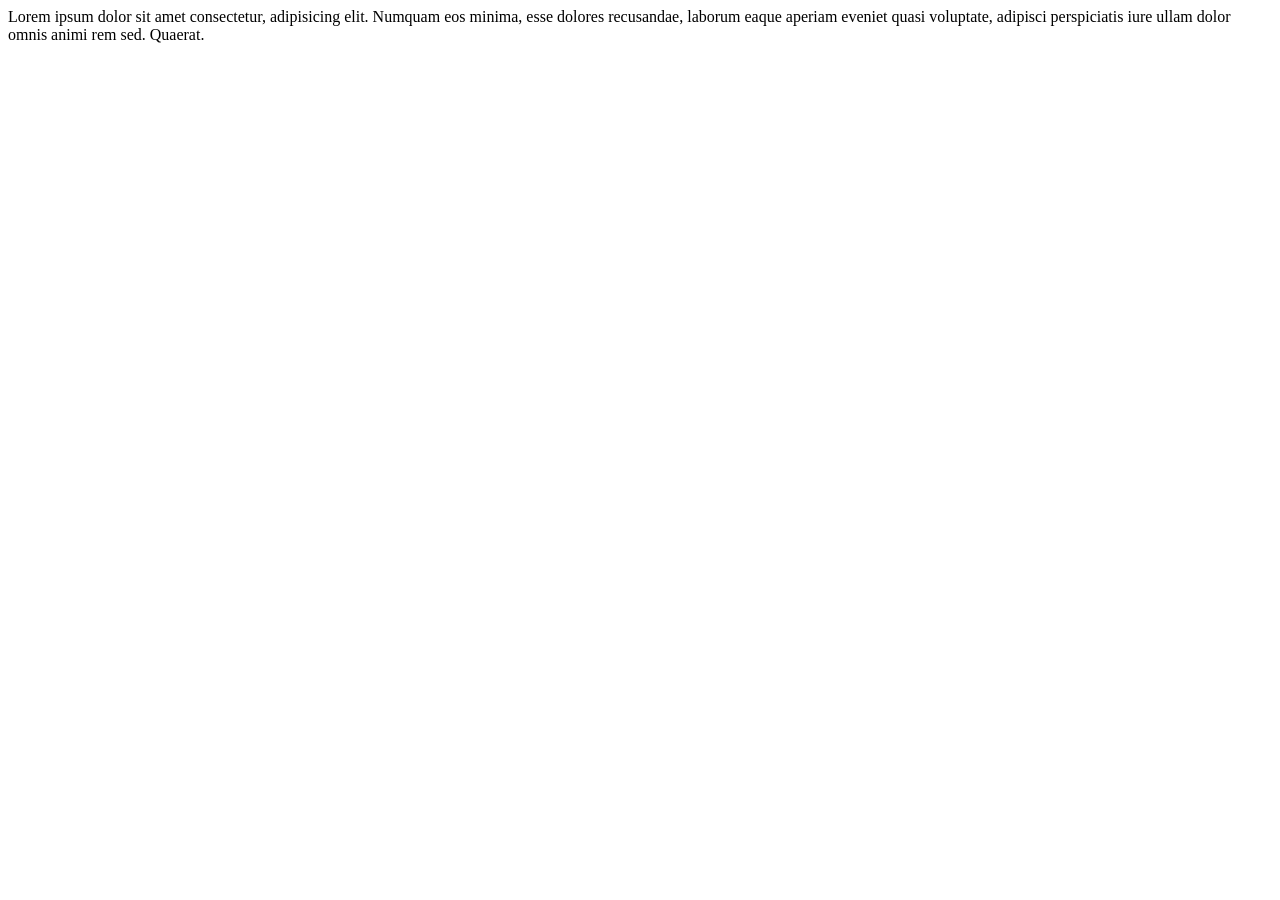
==== index.html @ 1e8eec1b "Add files via upload" ====
<!DOCTYPE html>
<html lang="en">
<head>
    <meta charset="UTF-8">
    <meta name="viewport" content="width=device-width, initial-scale=1.0">
    <title>Index</title>
</head>
<body>
    Lorem ipsum dolor sit amet consectetur, adipisicing elit. Numquam eos minima, esse dolores recusandae, laborum eaque aperiam eveniet quasi voluptate, adipisci perspiciatis iure ullam dolor omnis animi rem sed. Quaerat.
</body>
</html>
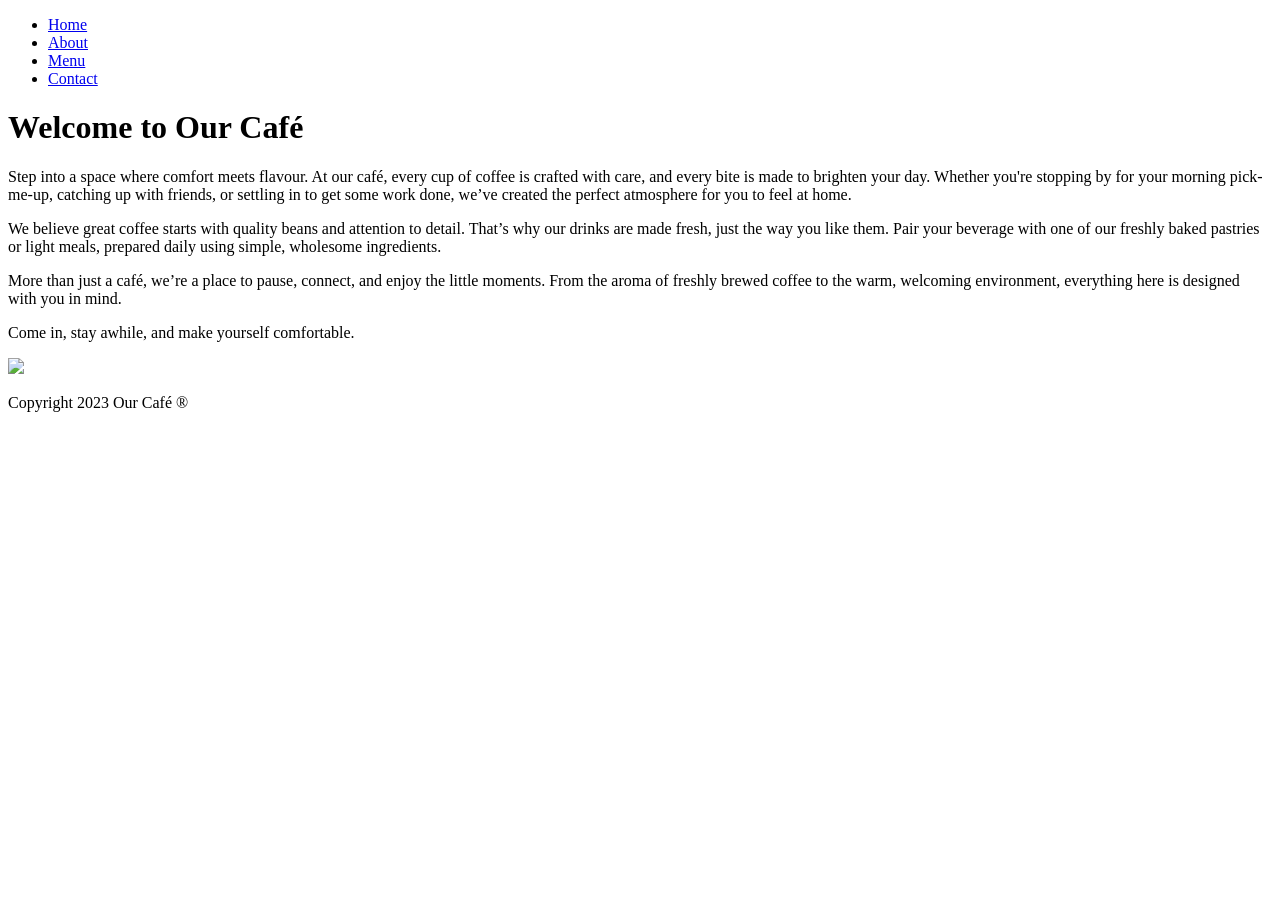
==== commit 381cf4b1: "Added menu" ====
--- a/index.html
+++ b/index.html
@@ -3,9 +3,29 @@
 <head>
     <meta charset="UTF-8">
     <meta name="viewport" content="width=device-width, initial-scale=1.0">
-    <title>Index</title>
+    <title>Our Café</title>
+    <link rel="stylesheet" href="../CSCI-Web-Dev/main.css">
 </head>
 <body>
-    Lorem ipsum dolor sit amet consectetur, adipisicing elit. Numquam eos minima, esse dolores recusandae, laborum eaque aperiam eveniet quasi voluptate, adipisci perspiciatis iure ullam dolor omnis animi rem sed. Quaerat.
+    <nav class="navbar">
+        <ul class="navbar ul">
+            <div class="link">
+                <li class="navbar li"><a class="navbar li a" href="../CSCI-Web-Dev/index.html">Home</a></li>
+                <li class="navbar li"><a class="navbar li a" href="#">About</a></li>
+                <li class="navbar li"><a class="navbar li a" href="../CSCI-Web-Dev/menu.html">Menu</a></li>
+                <li class="navbar li"><a class="navbar li a" href="#">Contact</a></li>
+            </div>
+    </ul>
+    </nav>
 </body>
+    <h1>Welcome to Our Café</h1>
+    <p>Step into a space where comfort meets flavour. At our café, every cup of coffee is crafted with care, and every bite is made to brighten your day. Whether you're stopping by for your morning pick-me-up, catching up with friends, or settling in to get some work done, we’ve created the perfect atmosphere for you to feel at home.</p>
+    <p>We believe great coffee starts with quality beans and attention to detail. That’s why our drinks are made fresh, just the way you like them. Pair your beverage with one of our freshly baked pastries or light meals, prepared daily using simple, wholesome ingredients.</p>
+    <p>More than just a café, we’re a place to pause, connect, and enjoy the little moments. From the aroma of freshly brewed coffee to the warm, welcoming environment, everything here is designed with you in mind.</p>
+    <p>Come in, stay awhile, and make yourself comfortable.</p>
+    <img src="../CSCI-Web-Dev/img/cafe1.png">
+
+    <div class="footer">
+        <p>Copyright 2023 Our Café &reg</p>
+    </div>
 </html>
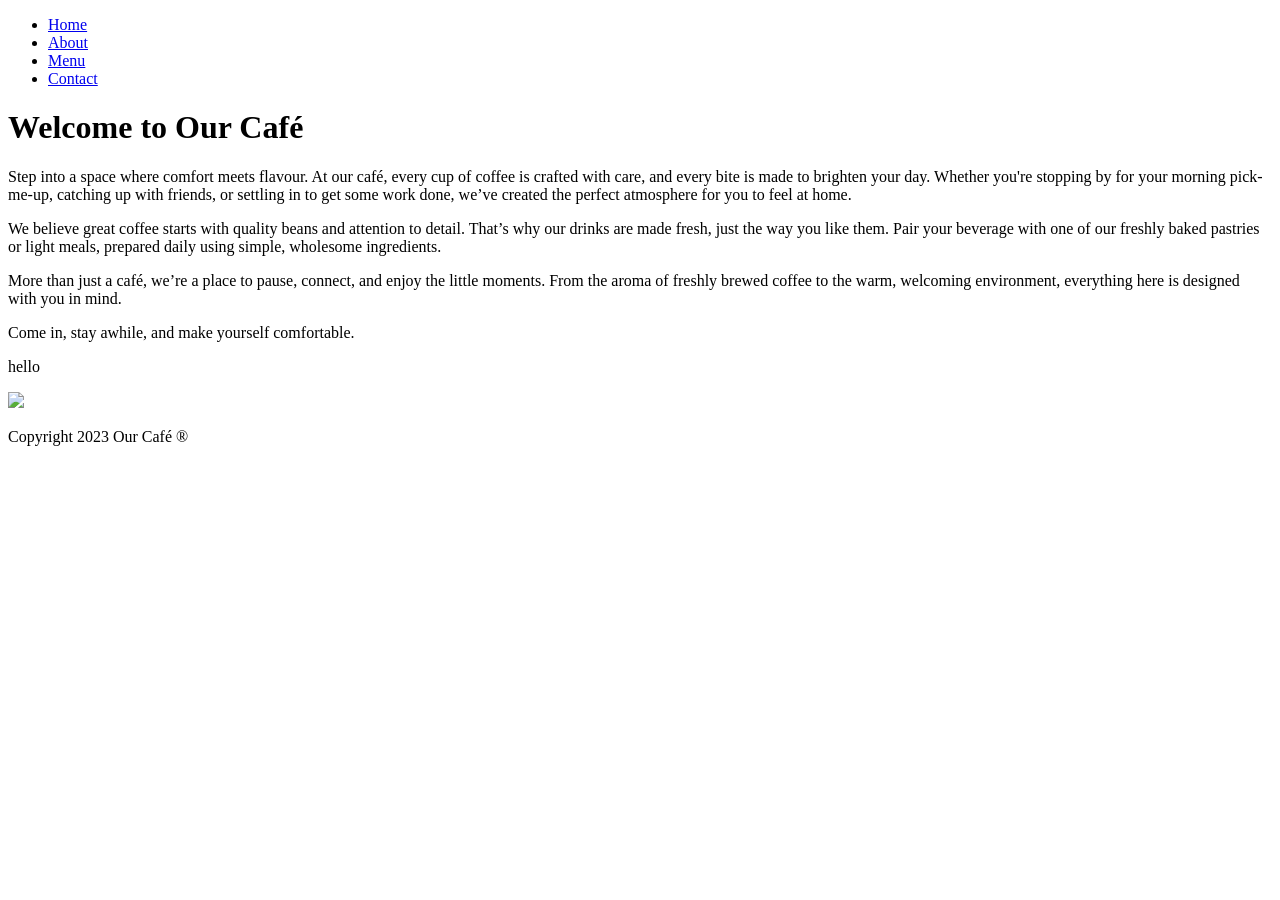
==== commit f0fe6b22: "Update index.html" ====
--- a/index.html
+++ b/index.html
@@ -23,6 +23,7 @@
     <p>We believe great coffee starts with quality beans and attention to detail. That’s why our drinks are made fresh, just the way you like them. Pair your beverage with one of our freshly baked pastries or light meals, prepared daily using simple, wholesome ingredients.</p>
     <p>More than just a café, we’re a place to pause, connect, and enjoy the little moments. From the aroma of freshly brewed coffee to the warm, welcoming environment, everything here is designed with you in mind.</p>
     <p>Come in, stay awhile, and make yourself comfortable.</p>
+    <p>hello</p>
     <img src="../CSCI-Web-Dev/img/cafe1.png">
 
     <div class="footer">
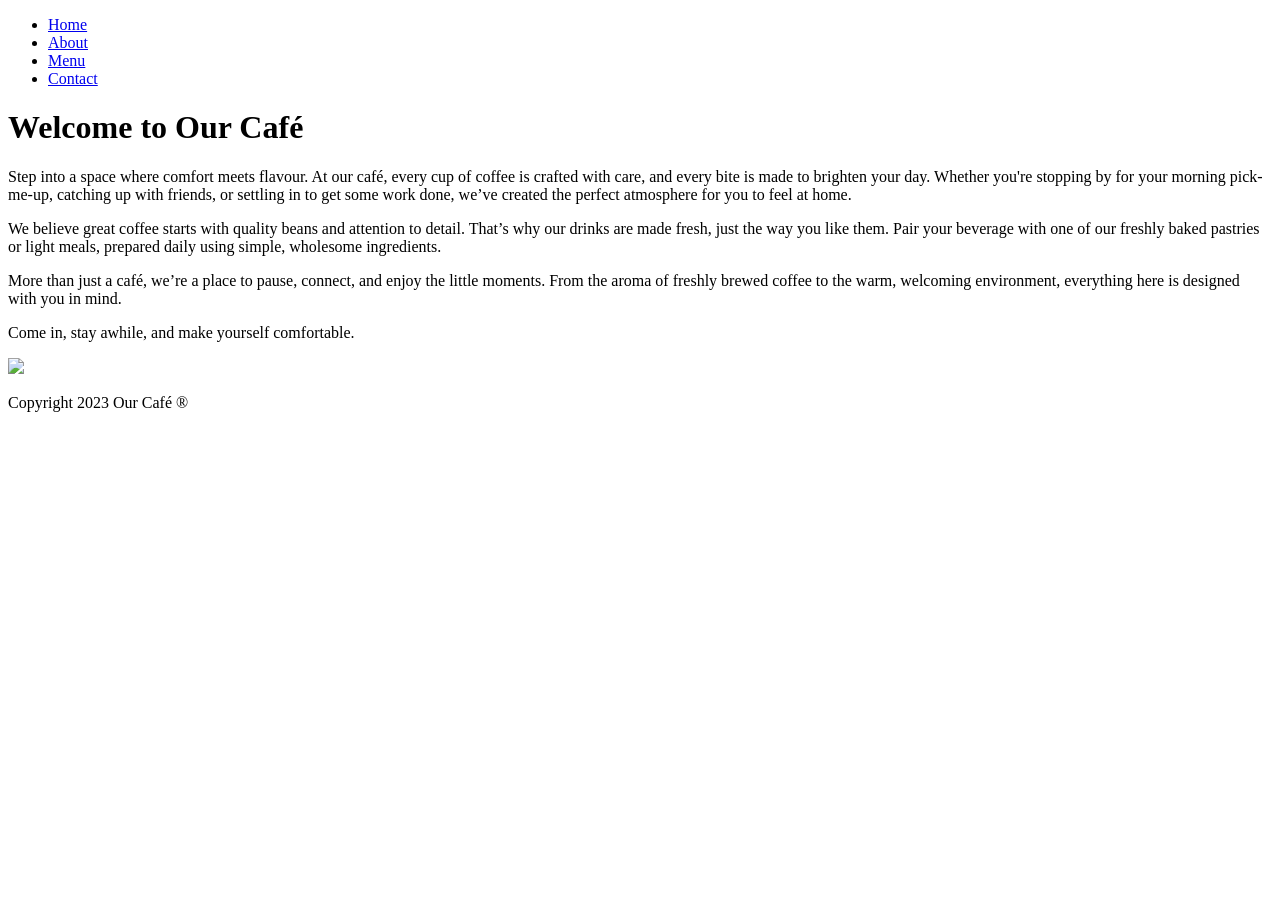
==== commit d7706e52: "Update index.html" ====
--- a/index.html
+++ b/index.html
@@ -23,7 +23,6 @@
     <p>We believe great coffee starts with quality beans and attention to detail. That’s why our drinks are made fresh, just the way you like them. Pair your beverage with one of our freshly baked pastries or light meals, prepared daily using simple, wholesome ingredients.</p>
     <p>More than just a café, we’re a place to pause, connect, and enjoy the little moments. From the aroma of freshly brewed coffee to the warm, welcoming environment, everything here is designed with you in mind.</p>
     <p>Come in, stay awhile, and make yourself comfortable.</p>
-    <p>hello</p>
     <img src="../CSCI-Web-Dev/img/cafe1.png">
 
     <div class="footer">
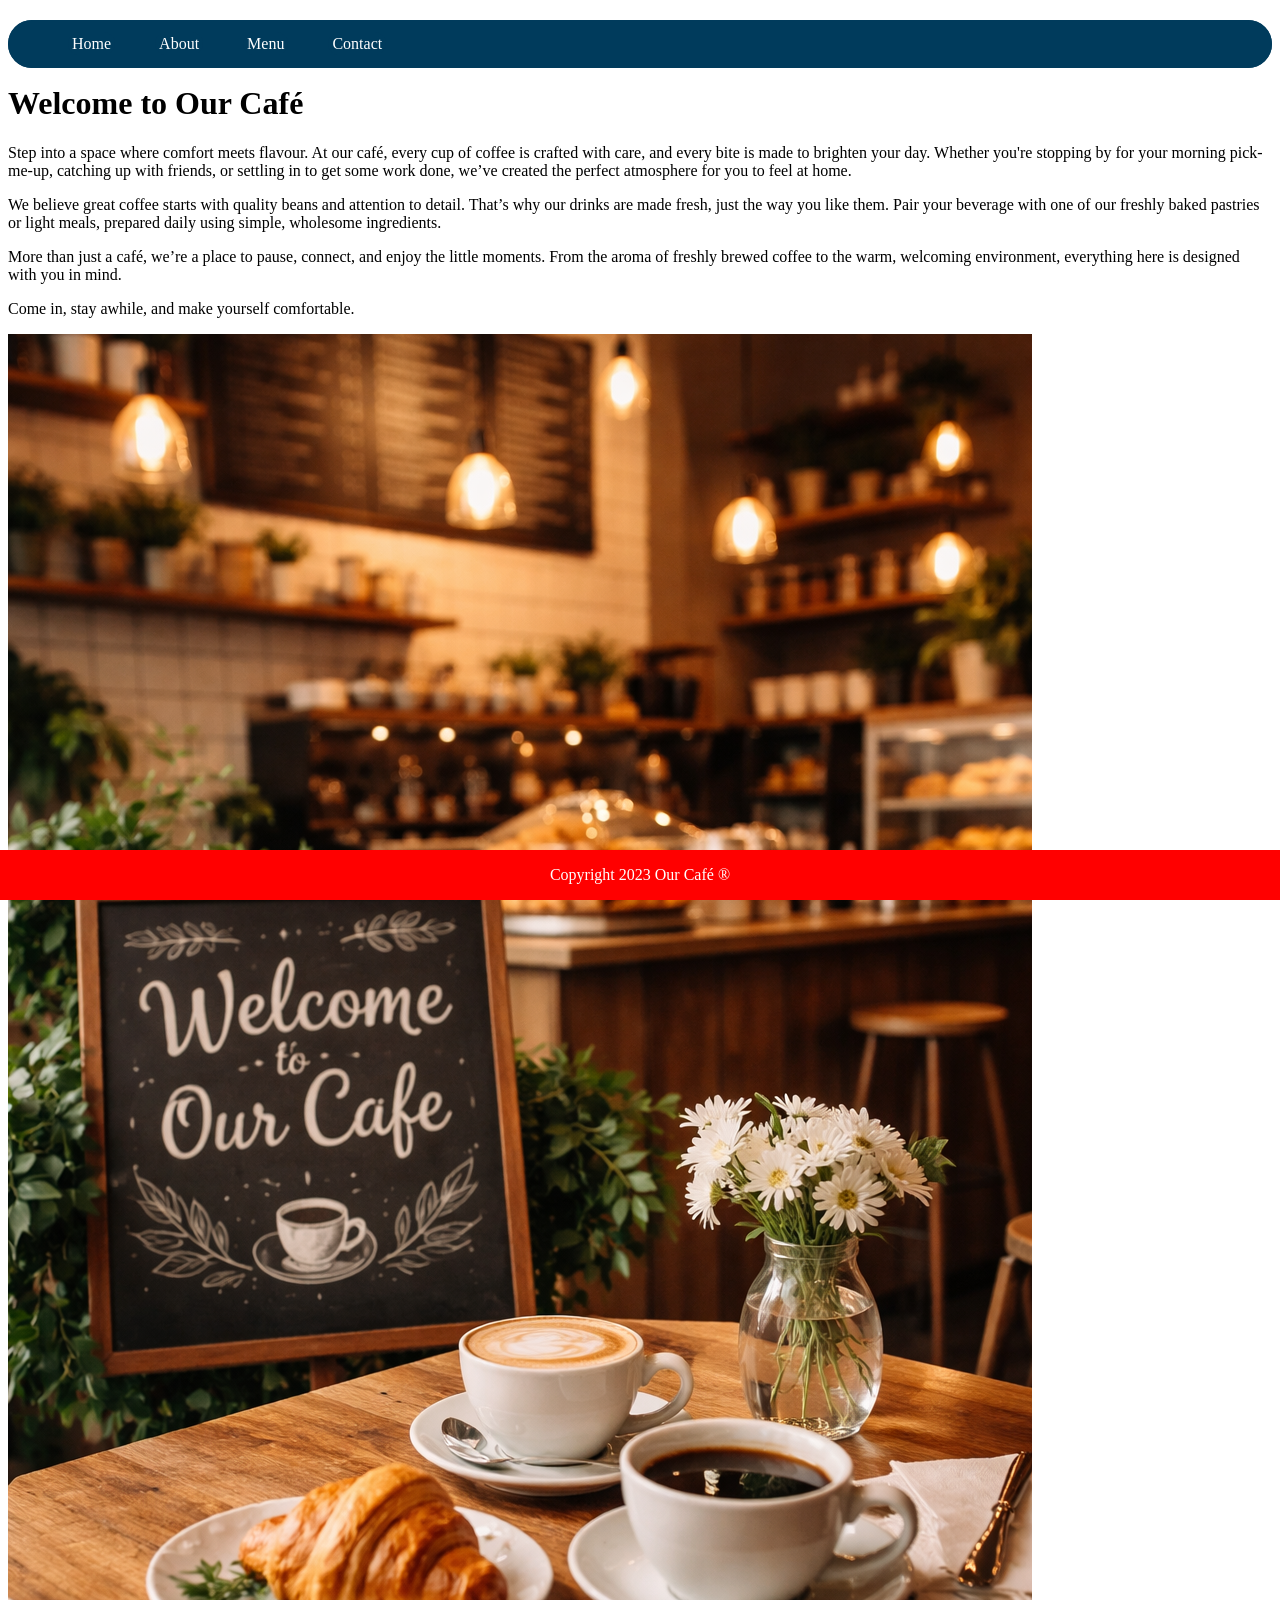
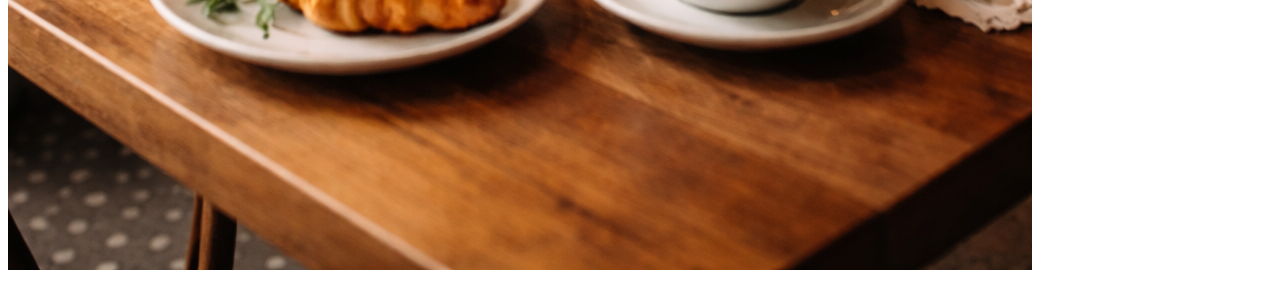
==== commit f4fe8ae6: "Updated index and menu cleared path errors" ====
--- a/index.html
+++ b/index.html
@@ -4,15 +4,15 @@
     <meta charset="UTF-8">
     <meta name="viewport" content="width=device-width, initial-scale=1.0">
     <title>Our Café</title>
-    <link rel="stylesheet" href="../CSCI-Web-Dev/main.css">
+    <link rel="stylesheet" href="main.css">
 </head>
 <body>
     <nav class="navbar">
         <ul class="navbar ul">
             <div class="link">
-                <li class="navbar li"><a class="navbar li a" href="../CSCI-Web-Dev/index.html">Home</a></li>
+                <li class="navbar li"><a class="navbar li a" href="index.html">Home</a></li>
                 <li class="navbar li"><a class="navbar li a" href="#">About</a></li>
-                <li class="navbar li"><a class="navbar li a" href="../CSCI-Web-Dev/menu.html">Menu</a></li>
+                <li class="navbar li"><a class="navbar li a" href="menu.html">Menu</a></li>
                 <li class="navbar li"><a class="navbar li a" href="#">Contact</a></li>
             </div>
     </ul>
@@ -23,7 +23,7 @@
     <p>We believe great coffee starts with quality beans and attention to detail. That’s why our drinks are made fresh, just the way you like them. Pair your beverage with one of our freshly baked pastries or light meals, prepared daily using simple, wholesome ingredients.</p>
     <p>More than just a café, we’re a place to pause, connect, and enjoy the little moments. From the aroma of freshly brewed coffee to the warm, welcoming environment, everything here is designed with you in mind.</p>
     <p>Come in, stay awhile, and make yourself comfortable.</p>
-    <img src="../CSCI-Web-Dev/img/cafe1.png">
+    <img src="img/cafe1.png" alt="coffee with snacks">
 
     <div class="footer">
         <p>Copyright 2023 Our Café &reg</p>
--- a/main.css
+++ b/main.css
@@ -0,0 +1,40 @@
+   .navbar ul{
+        overflow: auto;
+   }
+
+   .navbar li{
+        float: left;
+        list-style: none;
+        margin: 15px 20px;
+   }
+
+   .navbar li a{
+        padding: 3px 4px;
+        text-decoration: none;
+        color: white;
+   }
+
+      .link a:hover{
+        color: #eee666;
+   }
+
+   .link a:active{
+        color: #ff0000;
+   }
+
+    .navbar{
+        background-color: #003B5C;
+        border-radius: 30px;
+        position: sticky;
+        top: 20px;
+    }
+
+    .footer {
+        position: fixed;
+        left: 0;
+        bottom: 0;
+        width: 100%;            
+        background-color: red;
+        color: white;
+        text-align: center;
+    }
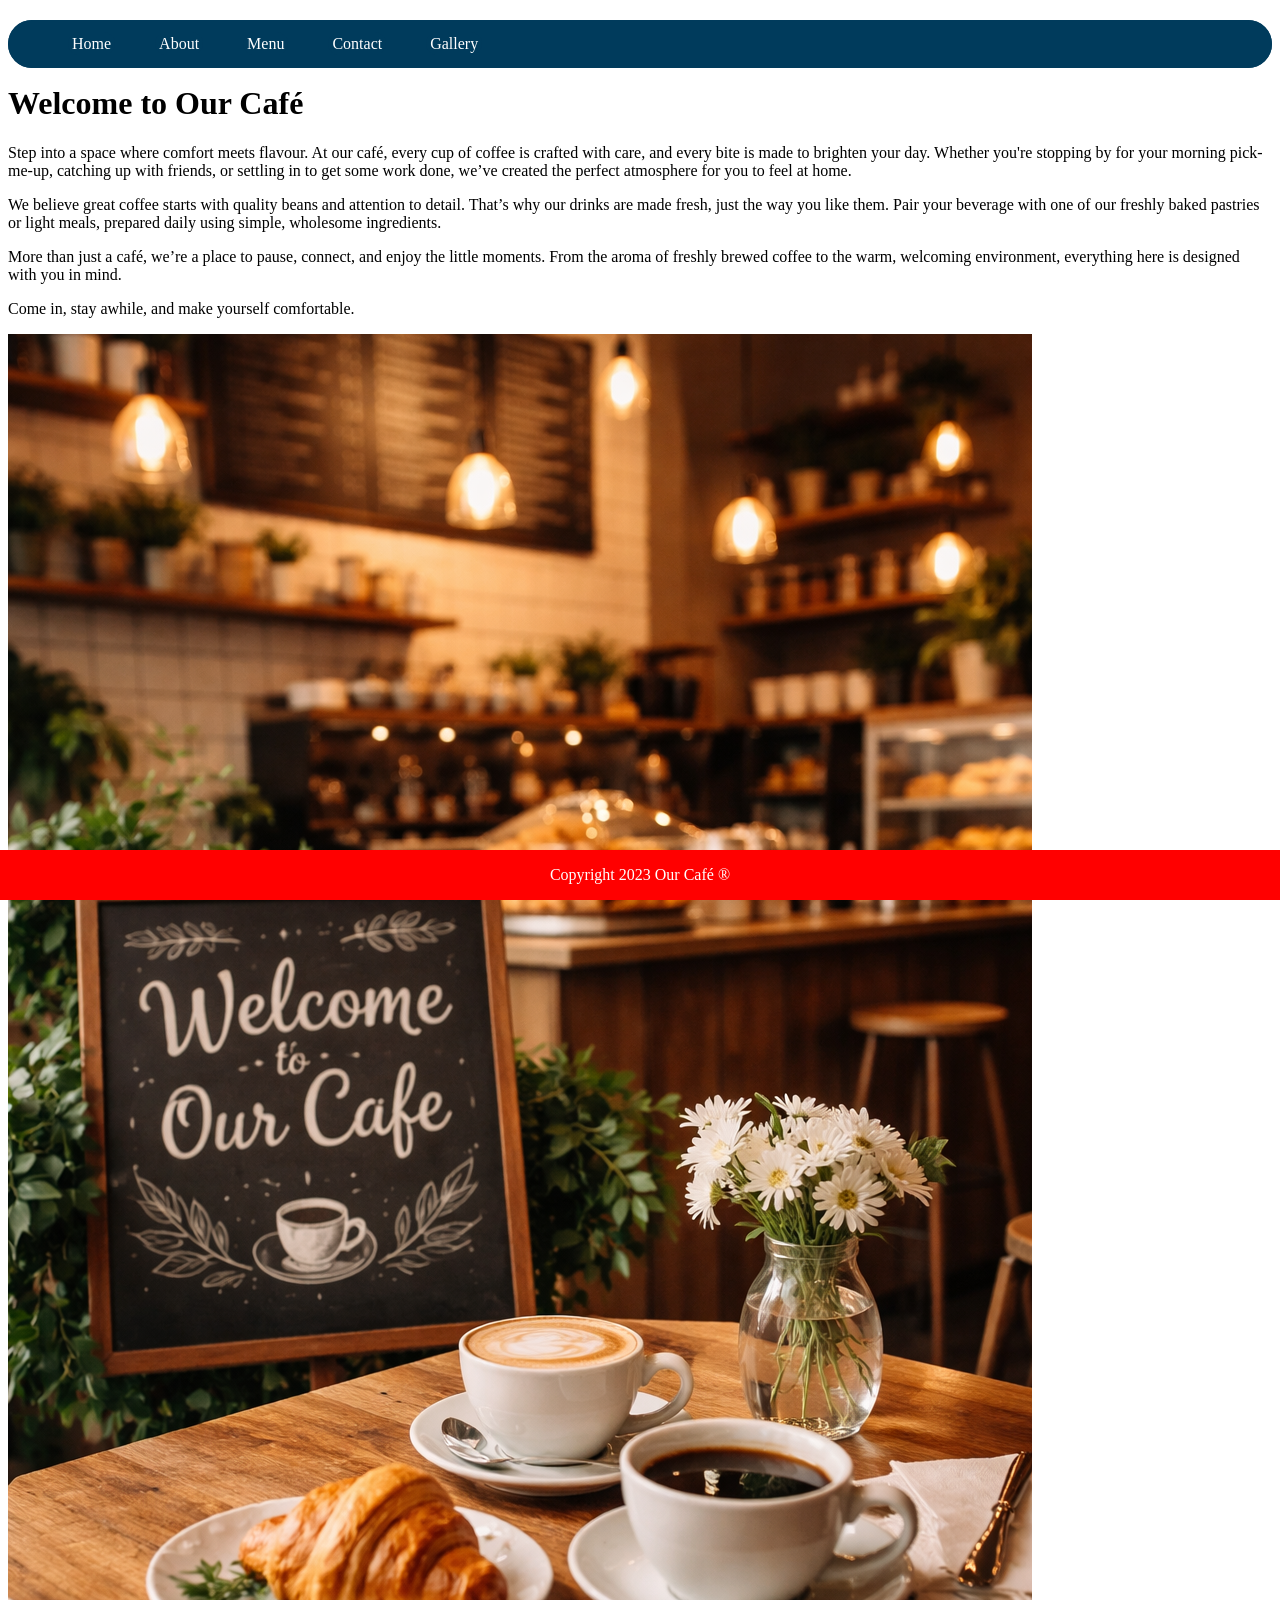
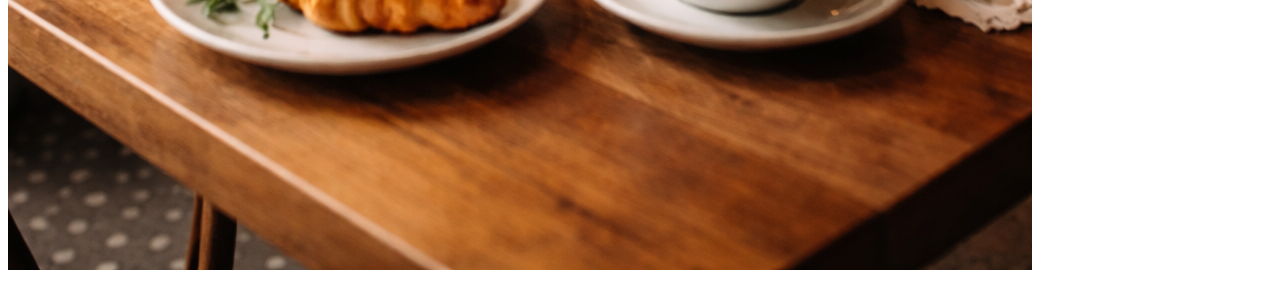
==== commit f1c0864b: "Added gallery page in navbar" ====
--- a/index.html
+++ b/index.html
@@ -14,6 +14,7 @@
                 <li class="navbar li"><a class="navbar li a" href="#">About</a></li>
                 <li class="navbar li"><a class="navbar li a" href="menu.html">Menu</a></li>
                 <li class="navbar li"><a class="navbar li a" href="#">Contact</a></li>
+                <li class="navbar li"><a class="navbar li a" href="#">Gallery</a></li>
             </div>
     </ul>
     </nav>
